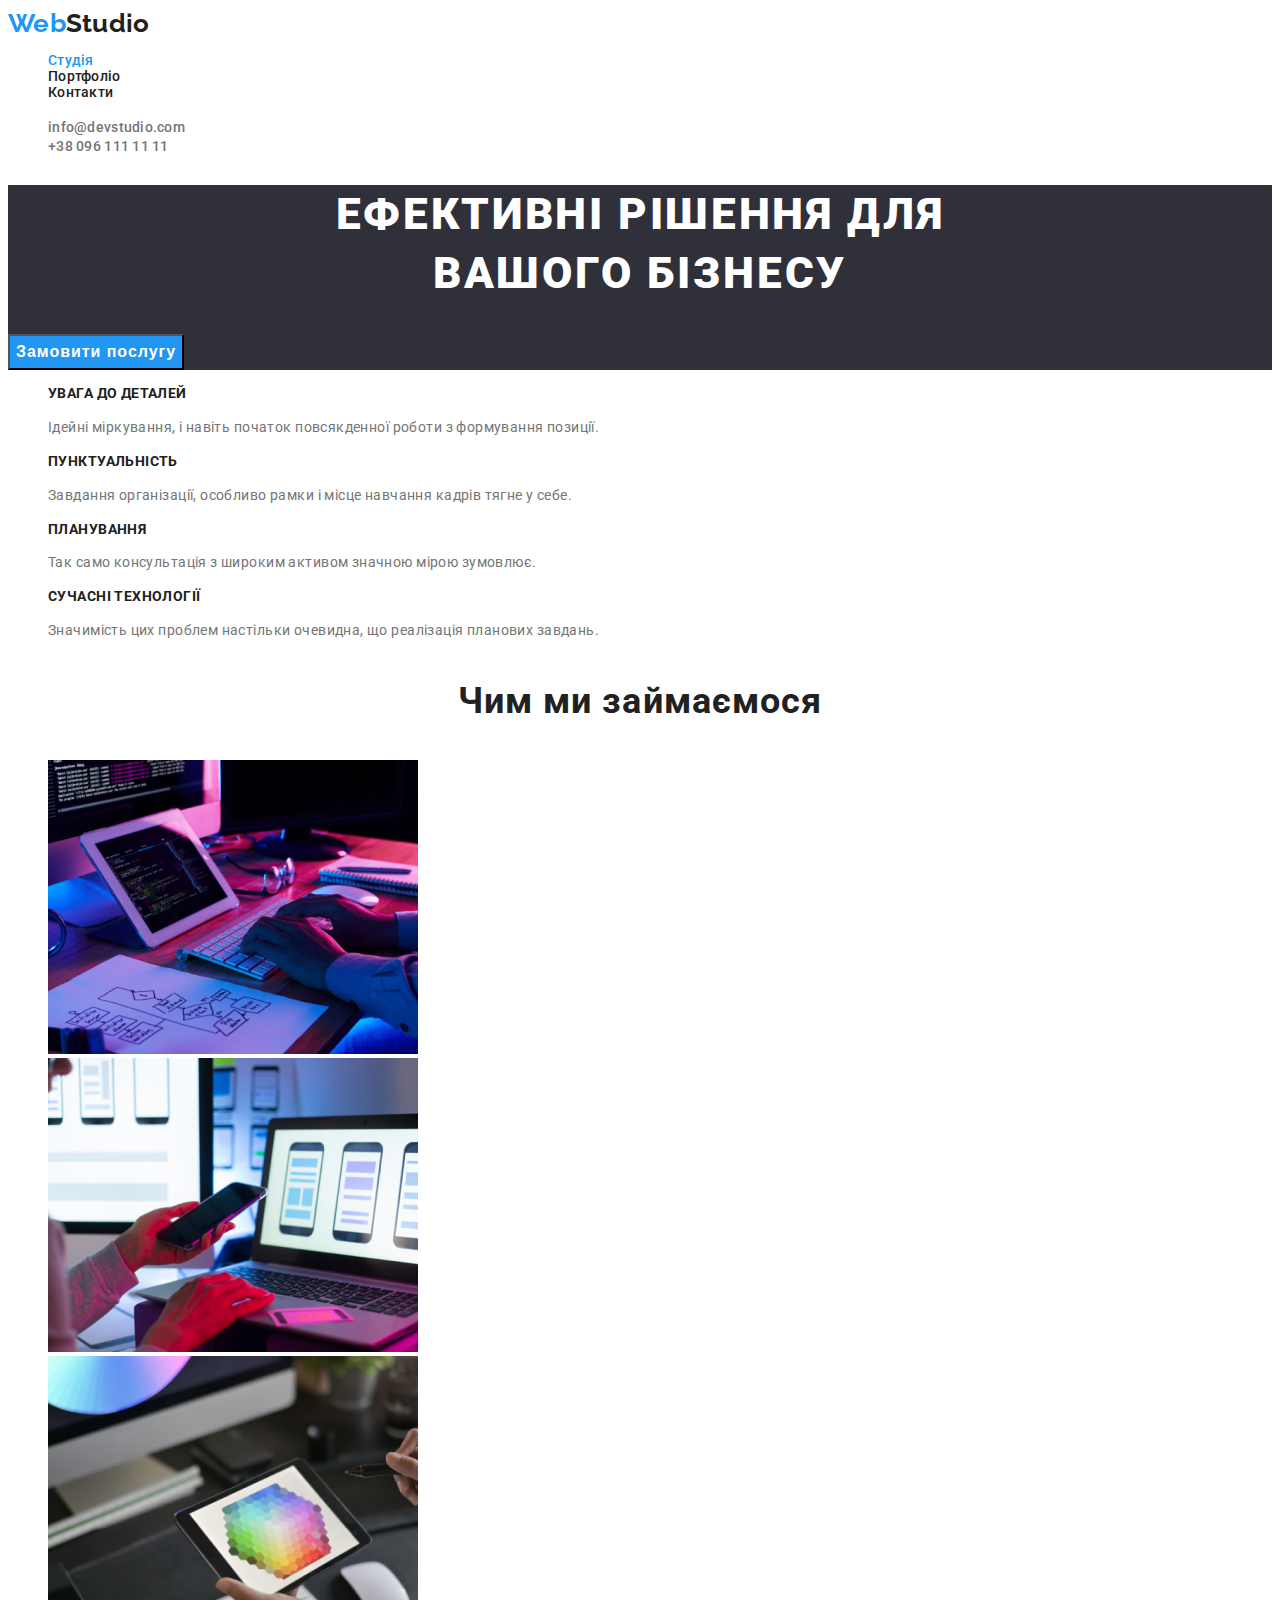
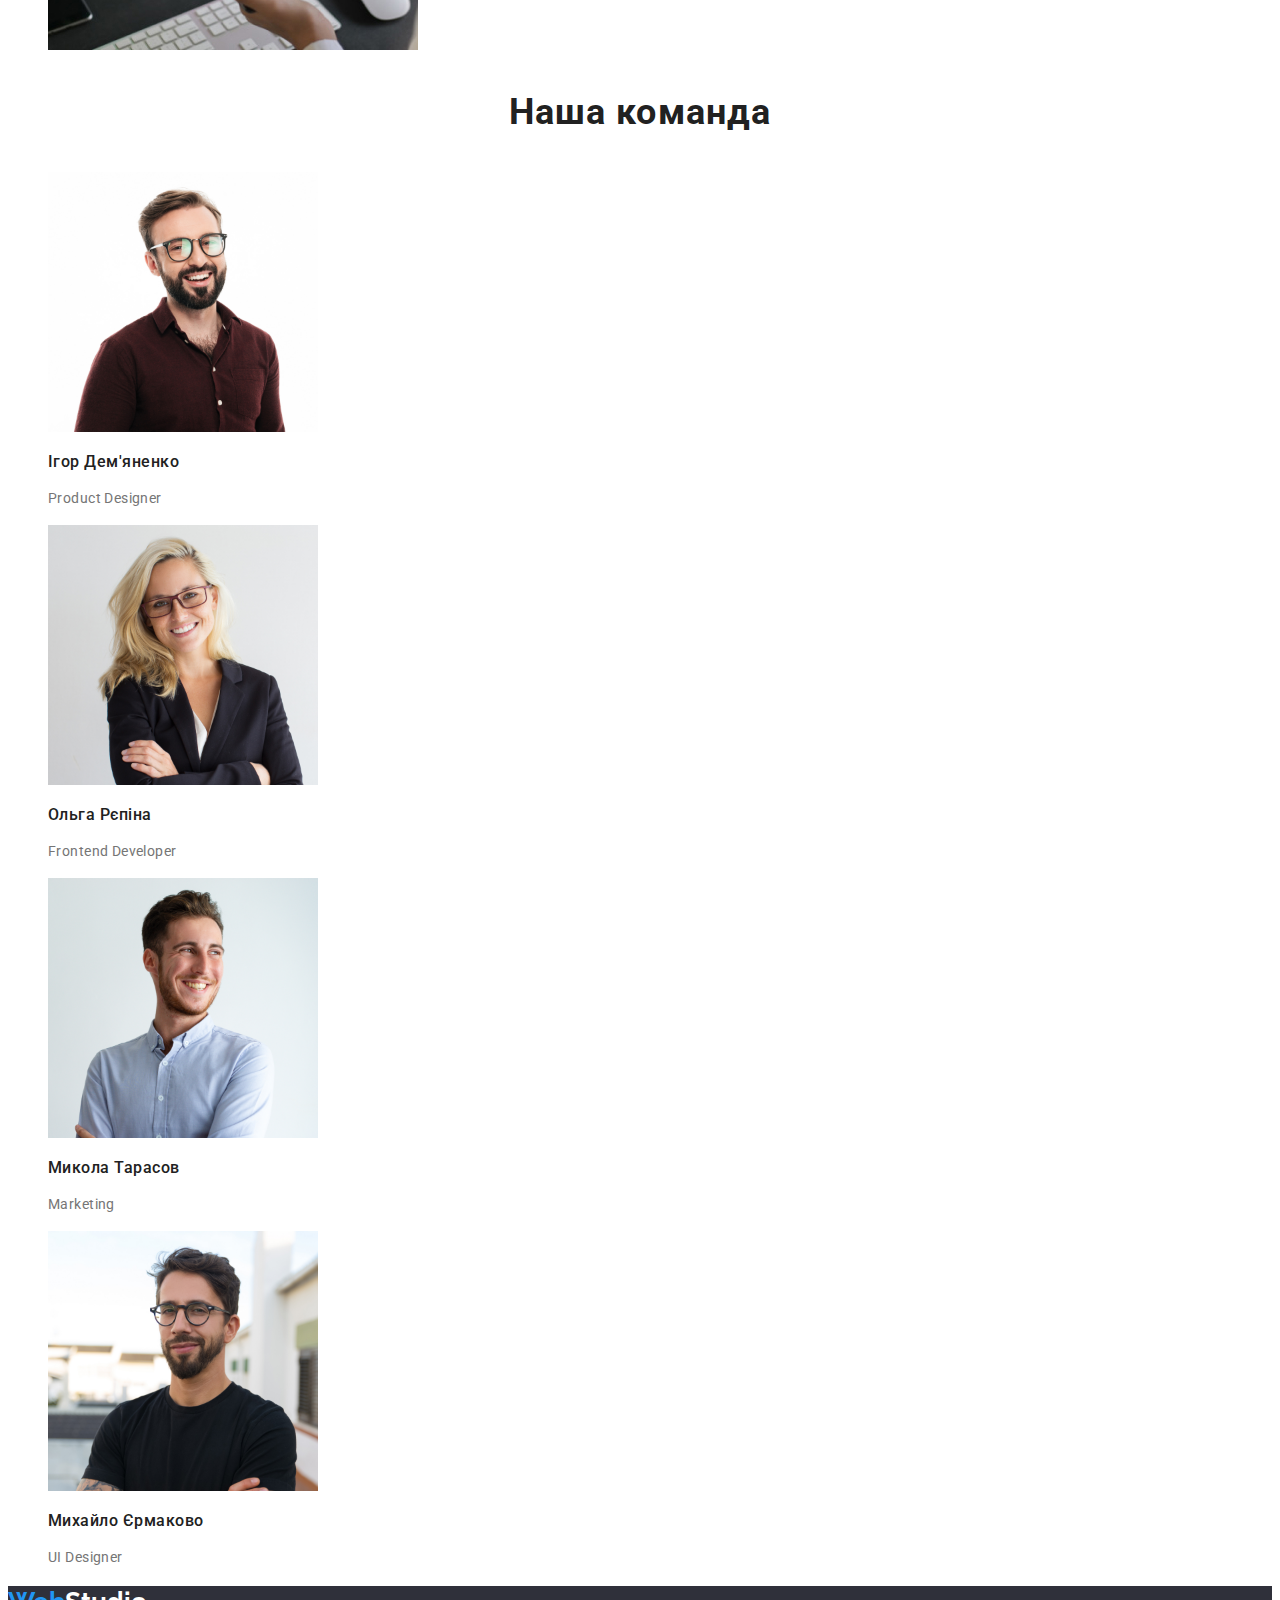
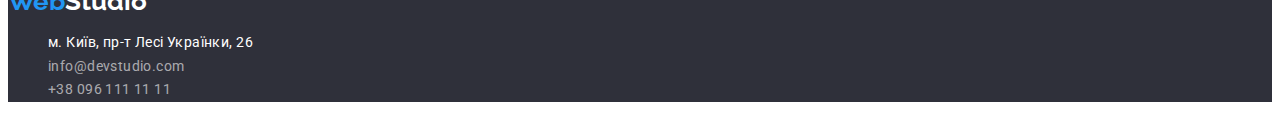
==== index.html @ 240ff27b "Initial commit" ====
<!DOCTYPE html>
<html lang="en">

<head>
    <meta charset="UTF-8">
    <meta http-equiv="X-UA-Compatible" content="IE=edge">
    <meta name="viewport" content="width=device-width, initial-scale=1.0">

    <link rel="preconnect" href="https://fonts.googleapis.com">
    <link rel="preconnect" href="https://fonts.gstatic.com" crossorigin>
    <link
        href="https://fonts.googleapis.com/css2?family=Raleway:wght@700&family=Roboto:wght@400;500;700;900&display=swap"
        rel="stylesheet">

    <link rel="stylesheet" href="./css/styles.css">

    <title>Document</title>
</head>

<body>

    <header class="header">

        <nav class="header__nav">

            <a href="/" class="logo link"><span class="article">Web</span>Studio</a>

            <ul class="menu list">
                <li><a href="#" class="menu__nav menu__active link">Студія</a></li>
                <li><a href="./portfolio.html" class="menu__nav link">Портфоліо</a></li>
                <li><a href="#" class="menu__nav link">Контакти</a></li>
            </ul>

        </nav>

        <ul class="contacts list">
            <li> <a href="mailto:info@devstudio.com" class="contacts__nav link">info@devstudio.com</a> </li>
            <li> <a href="tel:+380961111111" class="contacts__nav link">+38 096 111 11 11</a> </li>
        </ul>

    </header>

    <main>

        <section class="main">
            <h1 class="main__tittle">Ефективні рішення для <br> вашого бізнесу</h1>

            <button type="button" name="Order the service" class="main__button">Замовити послугу</button>
        </section>

        <section class="section">

            <h2 class="section__tittle section__none">Особливості</h2>

            <ul class="features list">
                <li class="features__story">
                    <h3 class="features__tittle">УВАГА ДО ДЕТАЛЕЙ</h3>
                    <p class="text">Ідейні міркування, і навіть початок повсякденної роботи з формування
                        позиції.</p>
                </li>

                <li class="features__story">
                    <h3 class="features__tittle">ПУНКТУАЛЬНІСТЬ</h3>
                    <p class="text">Завдання організації, особливо рамки і місце навчання кадрів тягне у себе.
                    </p>
                </li>

                <li class="features__story">
                    <h3 class="features__tittle">ПЛАНУВАННЯ</h3>
                    <p class="text">Так само консультація з широким активом значною мірою зумовлює.</p>
                </li>

                <li class="features__story">
                    <h3 class="features__tittle">СУЧАСНІ ТЕХНОЛОГІЇ</h3>
                    <p class="text">Значимість цих проблем настільки очевидна, що реалізація планових завдань.
                    </p>
                </li>
            </ul>

        </section>

        <section class="section">

            <h2 class="section__tittle">Чим ми займаємося</h2>

            <ul class="projects list">
                <li class="projects__example"> <img src="./images/occupation1.jpg" width="370" height="294"
                        alt="Людина програмує"> </li>
                <li class="projects__example"> <img src="./images/occupation2.jpg" width="370" height="294"
                        alt="Настроювання процесів"> </li>
                <li class="projects__example"> <img src="./images/occupation3.jpg" width="370" height="294"
                        alt="Графічний дизайн"> </li>
            </ul>
        </section>

        <section class="section">

            <h2 class="section__tittle">Наша команда</h2>

            <ul class="team list">
                <li class="team__person">
                    <img src="./images/worker1.jpg" class="person__img" width="270" alt="Працівник чоловік Ігор">
                    <h3 class="person__name">Ігор Дем'яненко</h3>
                    <p class="text">Product Designer</p>
                </li>

                <li class="team__person">
                    <img src="./images/worker2.jpg" class="person__img" width="270" alt="Працівник жінка Ольга">
                    <h3 class="person__name">Ольга Рєпіна</h3>
                    <p class="text">Frontend Developer</p>
                </li>

                <li class="team__person">
                    <img src="./images/worker3.jpg" class="person__img" width="270" alt="Працівник чоловік Микола">
                    <h3 class="person__name"> Микола Тарасов </h3>
                    <p class="text">Marketing</p>
                </li>

                <li class="team__person">
                    <img src="./images/worker4.jpg" class="person__img" width="270" alt="Працівник чоловік Михайло">
                    <h3 class="person__name">Михайло Єрмаково</h3>
                    <p class="text">UI Designer</p>
                </li>
            </ul>
        </section>

    </main>

    <footer class="footer">

        <a href="/" class="logo link"><span class="footer__art">Web</span><span class="footer__secart">Studio</span></a>

        <address class="address">
            <ul class="address__book list">
                <li> <a href="" class="address__nav link"> м. Київ, пр-т Лесі Українки, 26 </a> </li>

                <li> <a href="mailto:info@devstudio.com" class="address__link link">info@devstudio.com</a> </li>

                <li> <a href="tel:+380961111111" class="address__tel link">+38 096 111 11 11</a> </li>
            </ul>
        </address>

    </footer>

</body>

</html>
---- css/styles.css ----
:root {
    --main-color: #212121;
    --main-text-color: #757575;
    --second-color: #2196F3;
    --white-text-color: #FFFFFF;
    --background-color: #2F303A;
    --background-team: #F5F4FA;
    --footer-text-color: rgba(255, 255, 255, 0.6);
    --background-button: #F5F4FA;
}

body {
    font-family: 'Roboto', sans-serif;
    color: var(--main-text-color);
}

.link {
    text-decoration: none;
}

.list {
    list-style-type: none;
}

/* Logo */

.logo {
    font-family: 'Raleway', sans-serif;
    font-weight: 700;
    font-size: 26px;
    line-height: 1.2;

    color: var(--main-color);
}

.article,
.footer__art {
    color: var(--second-color);
}

/* Text */

.text {
    font-size: 14px;
    line-height: 1.7;
    letter-spacing: 0.03em;

    color: var(--main-text-color);
}

/* Buttons */

.main__button {
    font-weight: 700;
    font-size: 16px;
    line-height: 1.9;
    letter-spacing: 0.06em;

    background-color: var(--second-color);
    color: var(--white-text-color);

    text-align: center;
    cursor: pointer;

}

.buttons {}

.button {
    font-weight: 500;
    font-size: 16px;
    line-height: 1.6;
    letter-spacing: 0.03em;
    background-color: var(--background-button);

    text-align: center;
    cursor: pointer;
}

.button:hover,
.button:focus {
    background-color: var(--second-color);
    color: var(--white-text-color);
}

/* Header */

.header {}

.header__nav {
    font-weight: 500;
    font-size: 14px;
    line-height: 1.14;
    letter-spacing: 0.02em;

    color: var(--main-color);
}

/* Menu */

.menu {
    cursor: pointer;
}

.menu__nav {
    color: var(--main-color);
}

.menu__nav:hover,
.menu__nav:focus {
    color: var(--second-color);
}

.menu__active {
    color: var(--second-color);
}

/* Contacts */

.contacts {
    cursor: pointer;
}

.contacts__nav {
    font-weight: 500;
    font-size: 14px;
    line-height: 1.14;
    letter-spacing: 0.02em;
    color: var(--main-text-color);
}

.contacts__nav:hover,
.contacts__nav:focus {
    color: var(--second-color);
}

/* Main */

.main {
    background-color: var(--background-color);
}

.main__tittle {
    font-weight: 900;
    font-size: 44px;
    line-height: 1.36;
    letter-spacing: 0.06em;

    color: var(--white-text-color);

    text-align: center;
    text-transform: uppercase;
}

/* Section */

.section {}

.section__tittle {
    font-weight: 700;
    font-size: 36px;
    line-height: 1.6;
    letter-spacing: 0.03em;
    color: var(--main-color);

    text-align: center;
}

.section__none {
    display: none;
}

/* Features */

.features {}

.features__story {}

.features__tittle {
    font-weight: 700;
    font-size: 14px;
    line-height: 1.14;
    letter-spacing: 0.03em;
    color: var(--main-color);

    text-transform: uppercase;
}

/* Projects */

.projects {}

.projects__example {}

/* Team */

.team {}

.team__person {}

.person__img {}

.person__name {
    font-weight: 500;
    font-size: 16px;
    line-height: 1.2;
    letter-spacing: 0.03em;

    color: var(--main-color);
}

/* Portfolio */

.portfolio {}

.portfolio__example {}

.portfolio__tittle {
    font-weight: 700;
    font-size: 18px;
    line-height: 2;
    letter-spacing: 0.06em;

    color: var(--main-color);
}

/* Footer */

.footer {
    background-color: var(--background-color);
}

.footer__secart {
    color: var(--white-text-color);
}

/* Address */

.address {
    font-style: normal;
}

.address__book {
    font-size: 14px;
    line-height: 1.7;
    letter-spacing: 0.03em;
}

.address__nav {
    color: var(--white-text-color);
}

.address__link,
.address__tel {
    color: var(--footer-text-color);
}

.address__link:
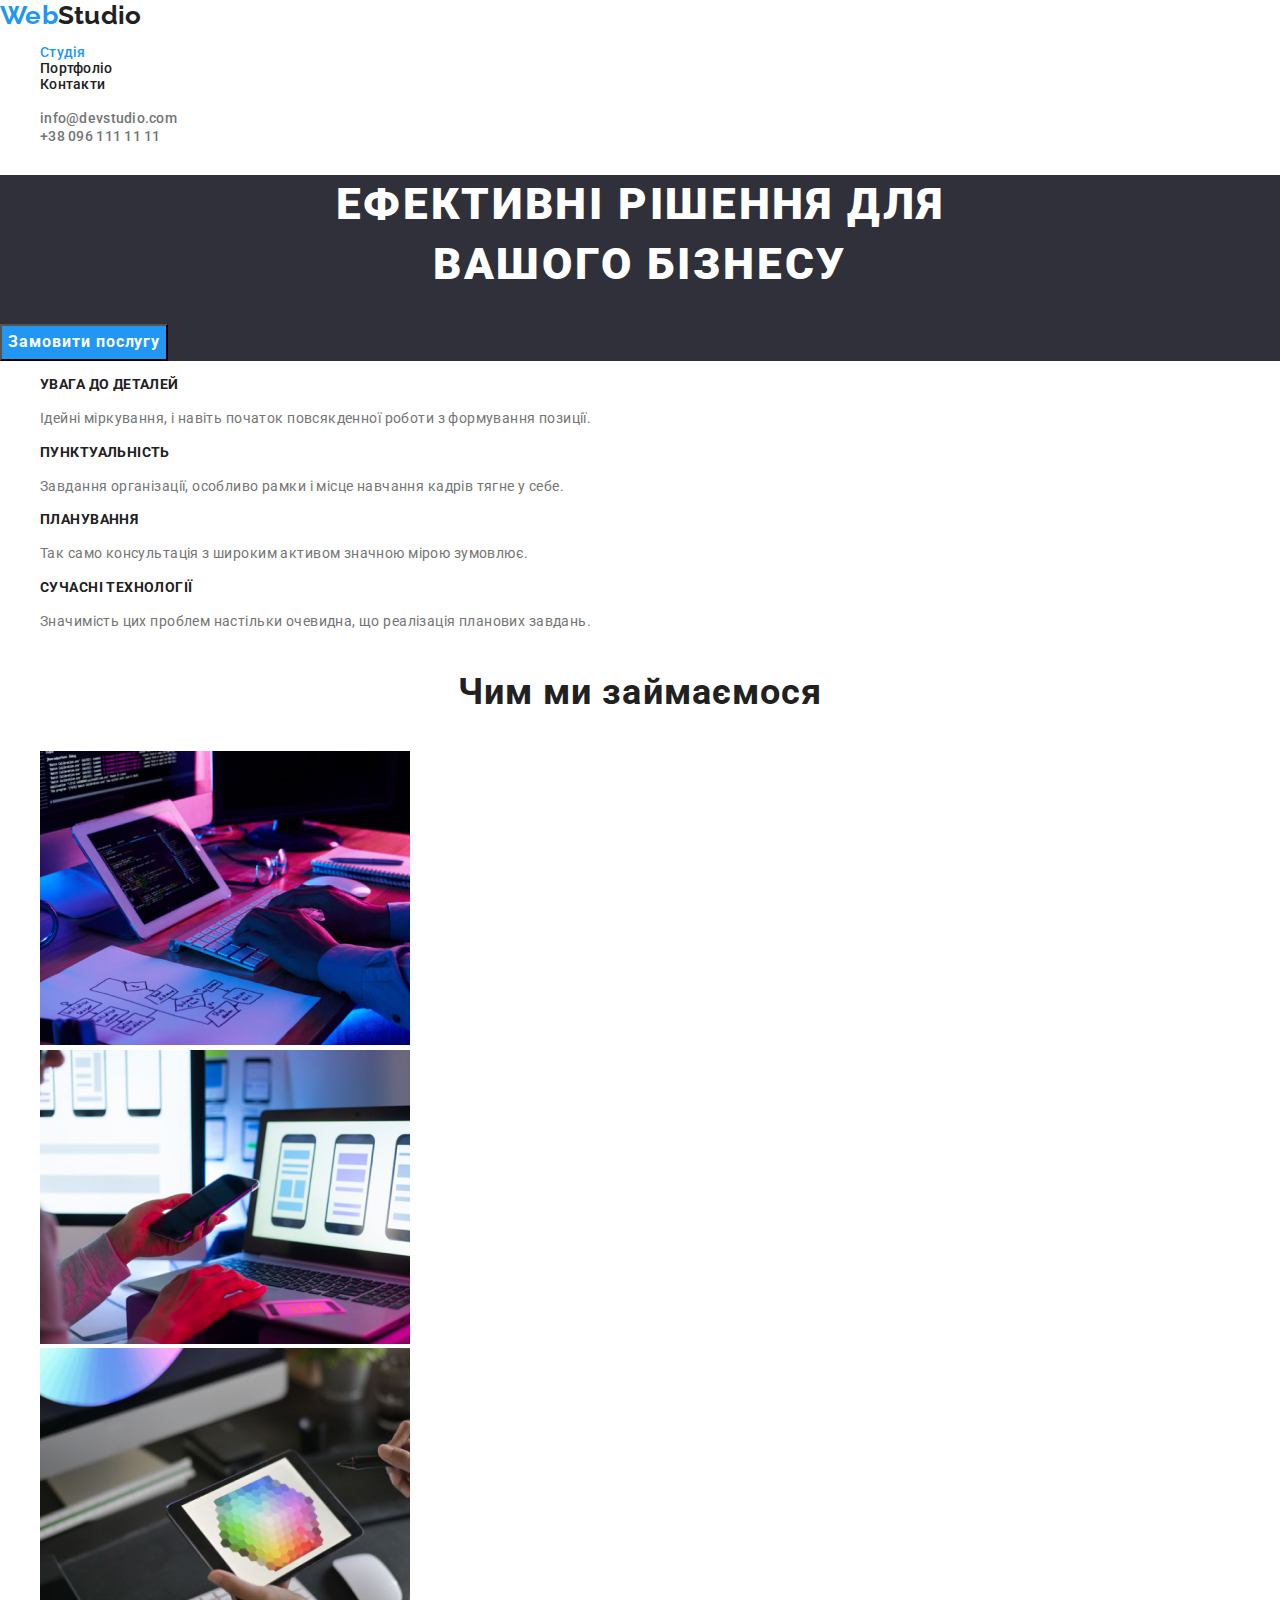
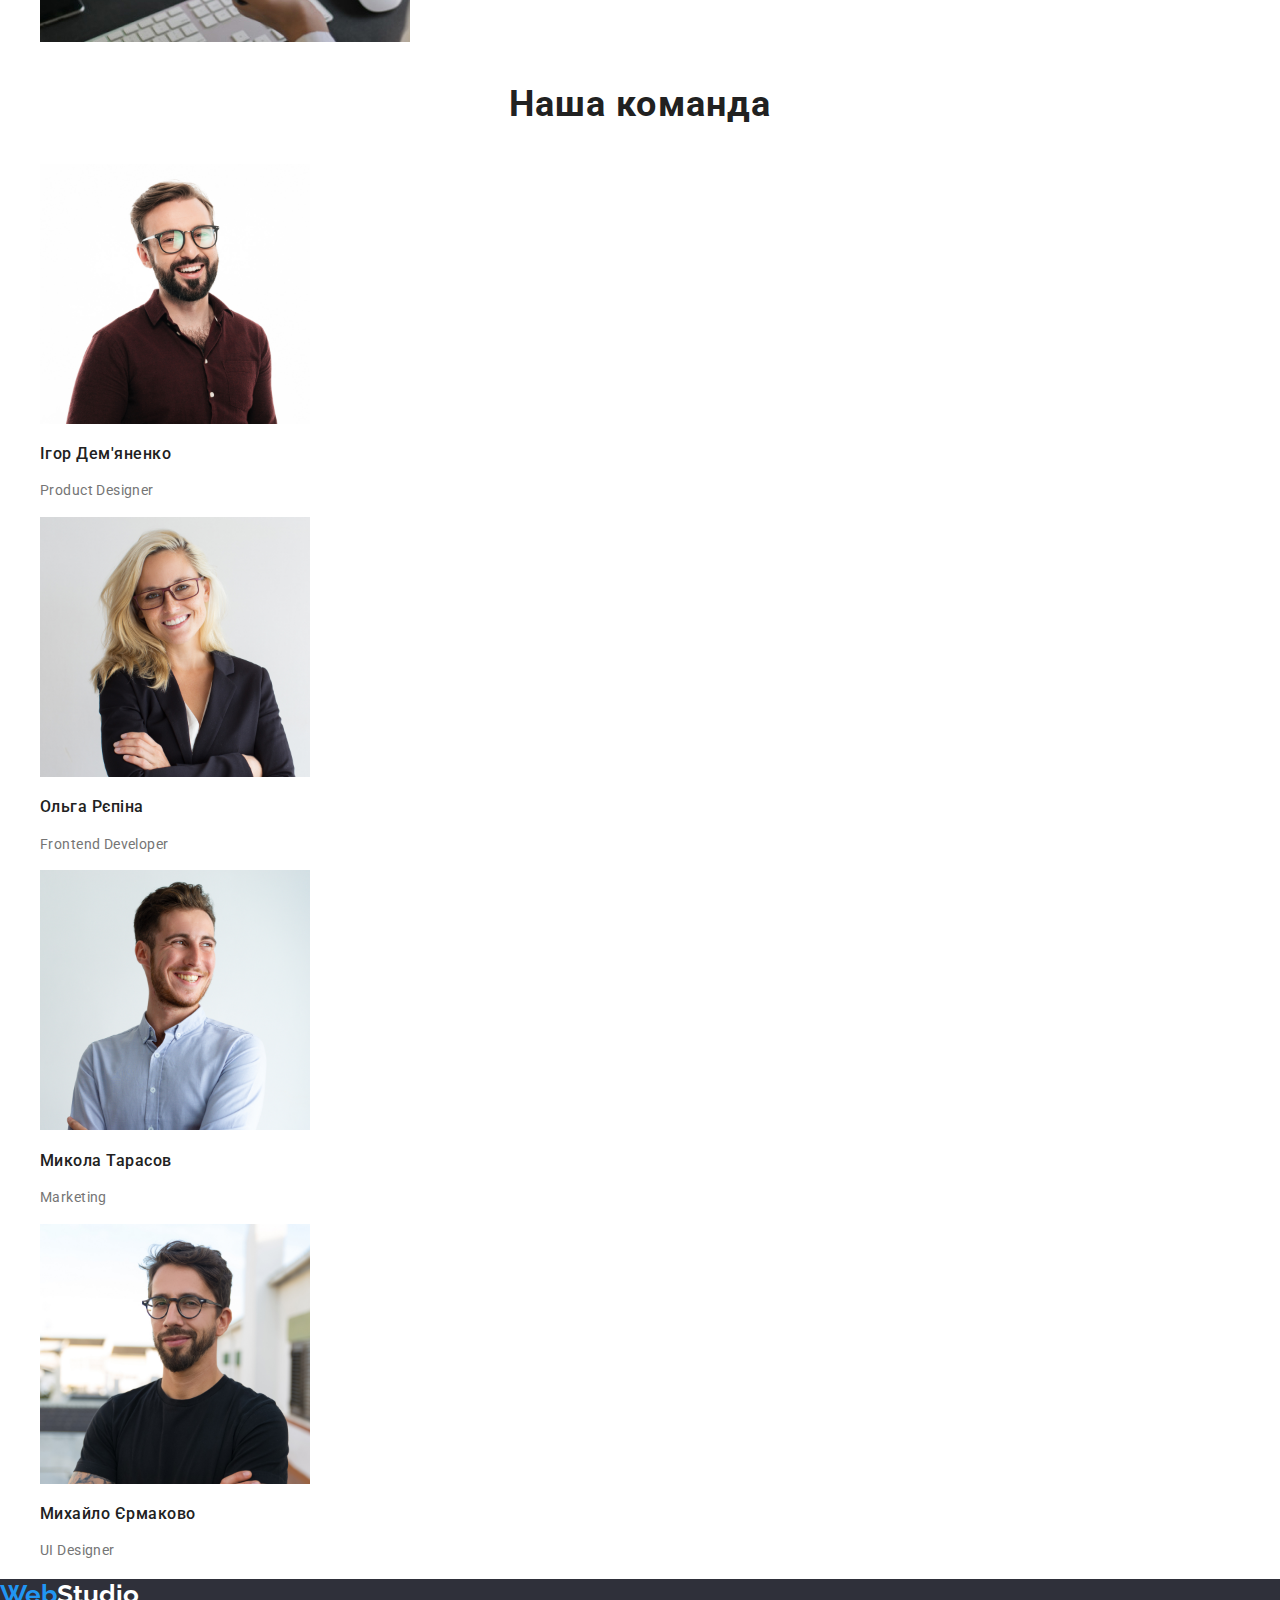
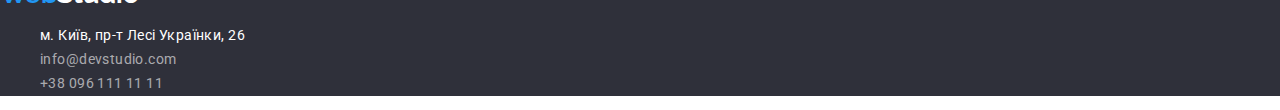
==== commit fc0e8770: "#1" ====
--- a/index.html
+++ b/index.html
@@ -11,6 +11,9 @@
     <link
         href="https://fonts.googleapis.com/css2?family=Raleway:wght@700&family=Roboto:wght@400;500;700;900&display=swap"
         rel="stylesheet">
+
+    <link rel="stylesheet"
+        href="https://cdnjs.cloudflare.com/ajax/libs/modern-normalize/1.1.0/modern-normalize.min.css">
 
     <link rel="stylesheet" href="./css/styles.css">
 
--- a/css/styles.css
+++ b/css/styles.css
@@ -9,6 +9,12 @@
     --background-button: #F5F4FA;
 }
 
+*,
+*::before,
+*::after {
+    box-sizing: inherit;
+}
+
 body {
     font-family: 'Roboto', sans-serif;
     color: var(--main-text-color);
@@ -20,6 +26,14 @@
 
 .list {
     list-style-type: none;
+}
+
+/* Container */
+
+.container {
+    width: 1170px;
+    margin-left: 15px;
+    margin-right: 15px;
 }
 
 /* Logo */
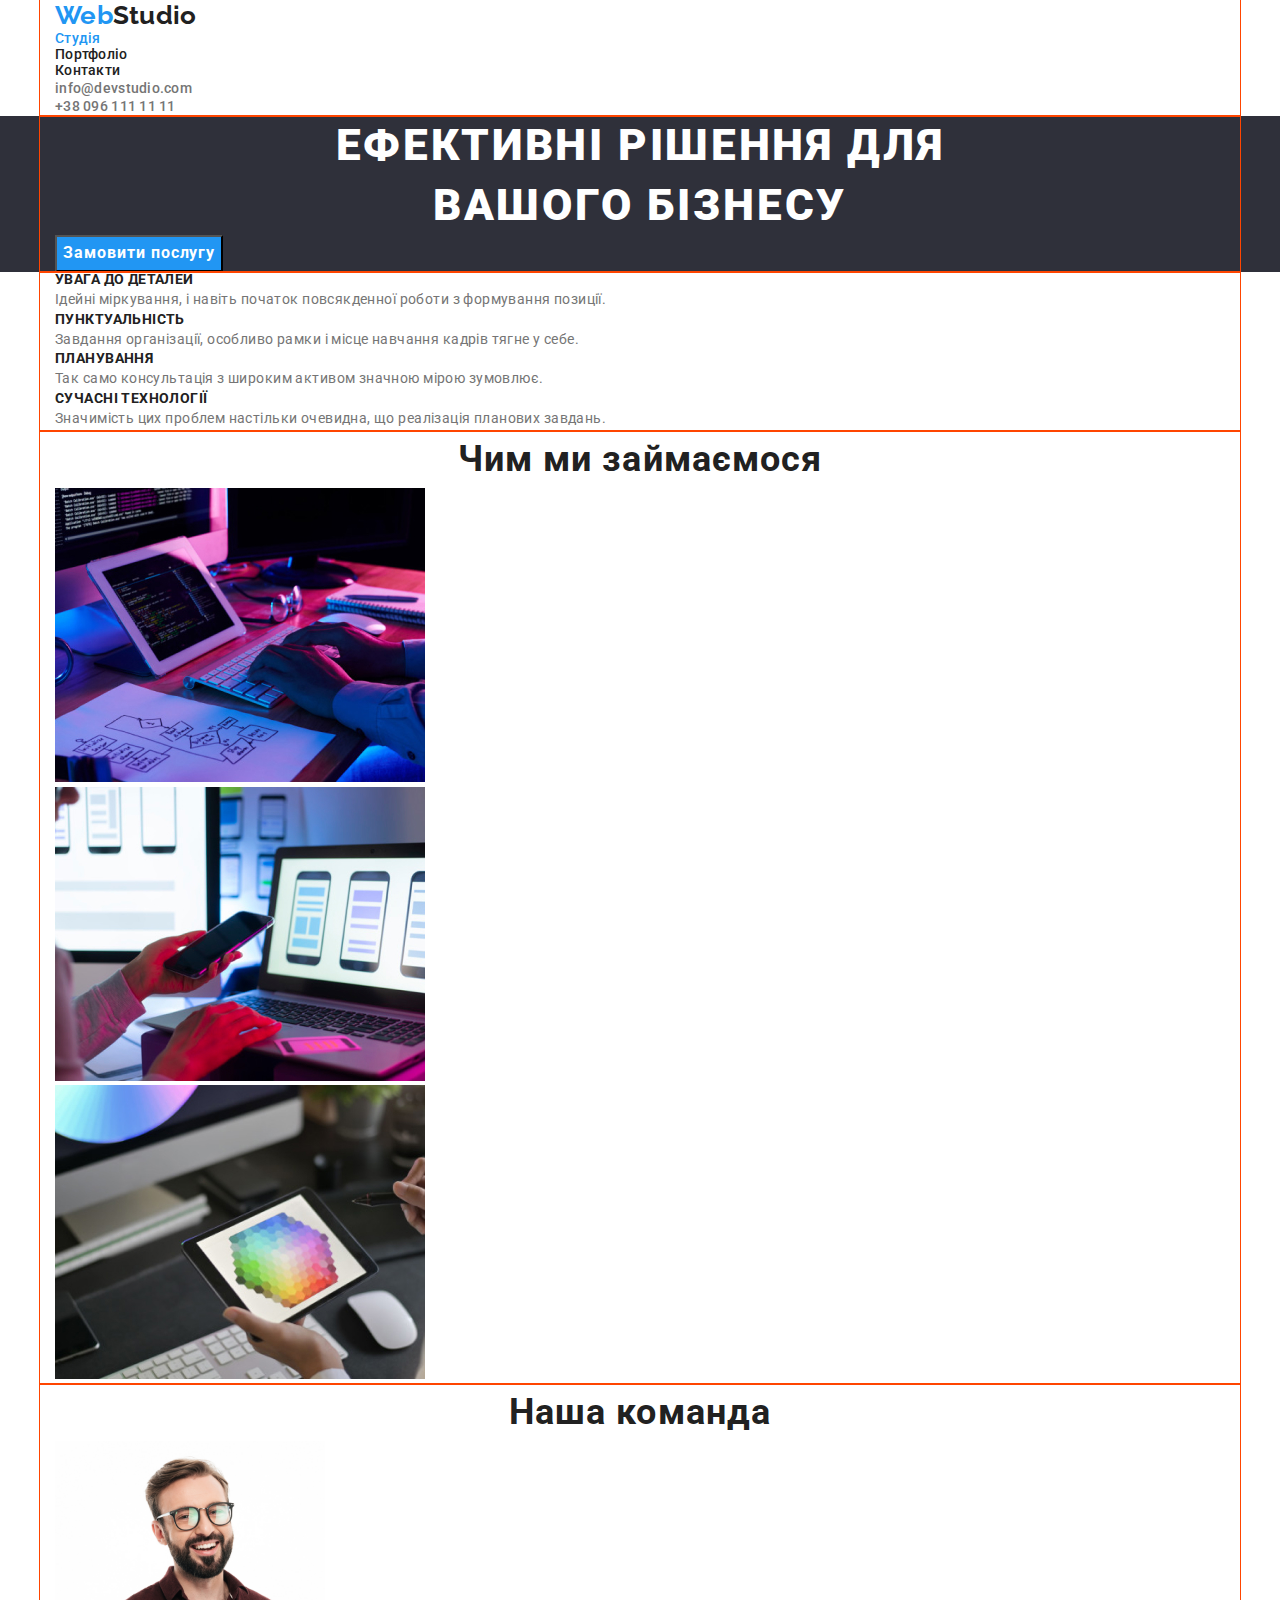
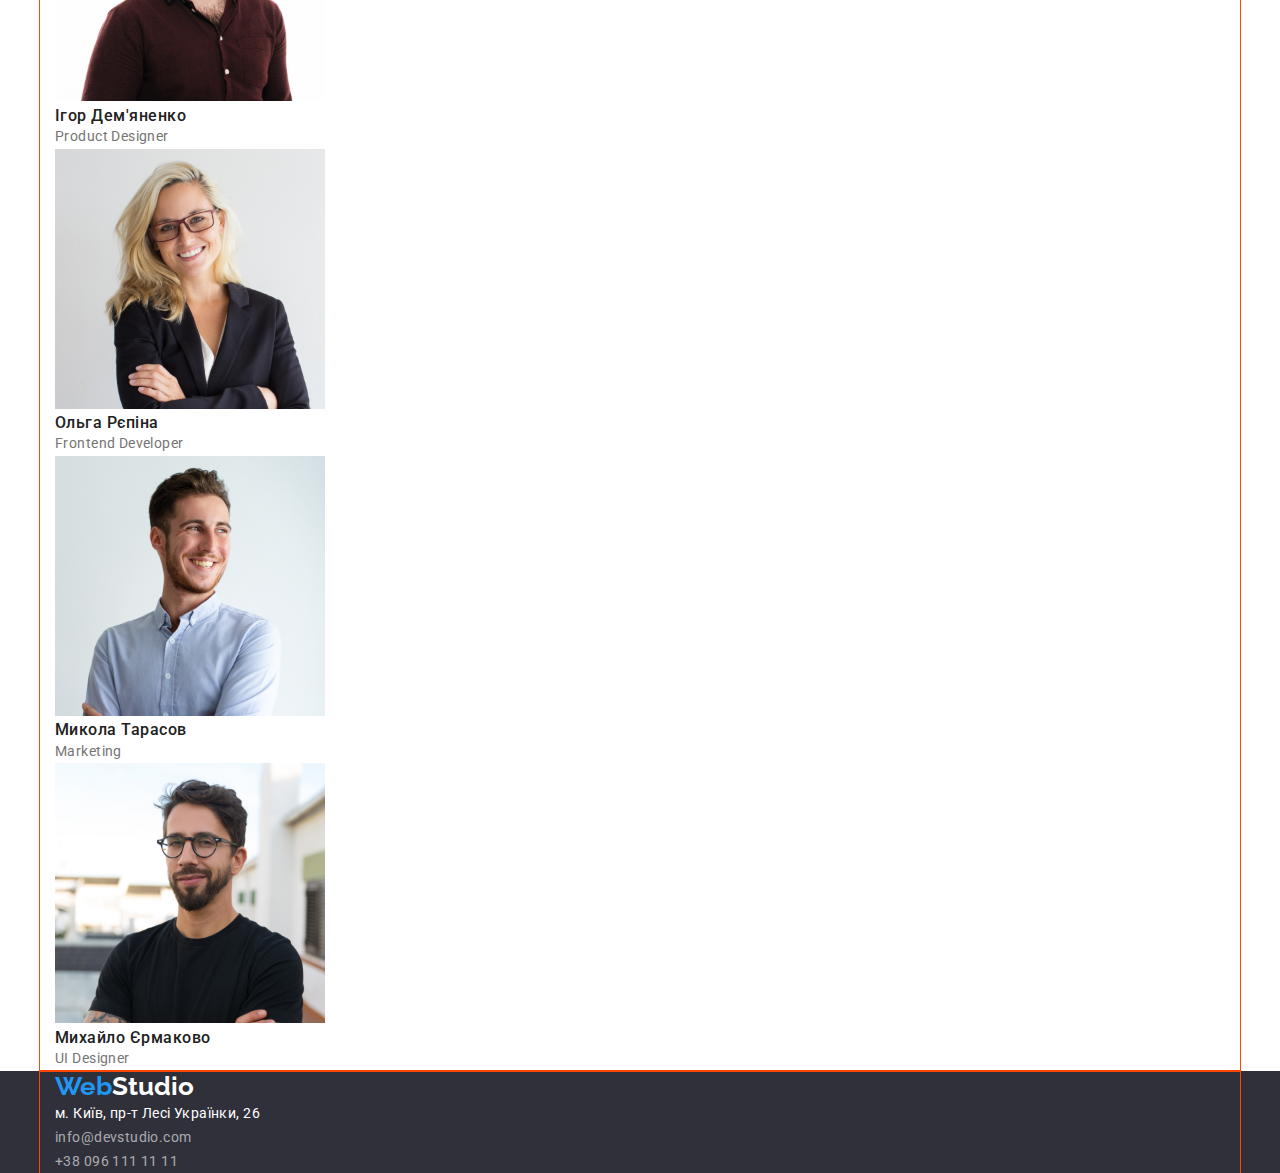
==== commit 8b6ed0d7: "#2" ====
--- a/index.html
+++ b/index.html
@@ -24,124 +24,141 @@
 
     <header class="header">
 
-        <nav class="header__nav">
+        <div class="container">
+            <nav class="header__nav">
 
-            <a href="/" class="logo link"><span class="article">Web</span>Studio</a>
+                <a href="/" class="logo link"><span class="article">Web</span>Studio</a>
 
-            <ul class="menu list">
-                <li><a href="#" class="menu__nav menu__active link">Студія</a></li>
-                <li><a href="./portfolio.html" class="menu__nav link">Портфоліо</a></li>
-                <li><a href="#" class="menu__nav link">Контакти</a></li>
+                <ul class="menu list">
+                    <li><a href="#" class="menu__nav menu__active link">Студія</a></li>
+                    <li><a href="./portfolio.html" class="menu__nav link">Портфоліо</a></li>
+                    <li><a href="#" class="menu__nav link">Контакти</a></li>
+                </ul>
+
+            </nav>
+
+            <ul class="contacts list">
+                <li> <a href="mailto:info@devstudio.com" class="contacts__nav link">info@devstudio.com</a> </li>
+                <li> <a href="tel:+380961111111" class="contacts__nav link">+38 096 111 11 11</a> </li>
             </ul>
-
-        </nav>
-
-        <ul class="contacts list">
-            <li> <a href="mailto:info@devstudio.com" class="contacts__nav link">info@devstudio.com</a> </li>
-            <li> <a href="tel:+380961111111" class="contacts__nav link">+38 096 111 11 11</a> </li>
-        </ul>
+        </div>
 
     </header>
 
     <main>
 
         <section class="main">
-            <h1 class="main__tittle">Ефективні рішення для <br> вашого бізнесу</h1>
+            <div class="container">
+                <h1 class="main__tittle">Ефективні рішення для <br> вашого бізнесу</h1>
 
-            <button type="button" name="Order the service" class="main__button">Замовити послугу</button>
+                <button type="button" name="Order the service" class="main__button">Замовити послугу</button>
+            </div>
         </section>
 
         <section class="section">
 
-            <h2 class="section__tittle section__none">Особливості</h2>
+            <div class="container">
+                <h2 class="section__tittle section__none">Особливості</h2>
 
-            <ul class="features list">
-                <li class="features__story">
-                    <h3 class="features__tittle">УВАГА ДО ДЕТАЛЕЙ</h3>
-                    <p class="text">Ідейні міркування, і навіть початок повсякденної роботи з формування
-                        позиції.</p>
-                </li>
+                <ul class="features list">
+                    <li class="features__story">
+                        <h3 class="features__tittle">УВАГА ДО ДЕТАЛЕЙ</h3>
+                        <p class="text">Ідейні міркування, і навіть початок повсякденної роботи з формування
+                            позиції.</p>
+                    </li>
 
-                <li class="features__story">
-                    <h3 class="features__tittle">ПУНКТУАЛЬНІСТЬ</h3>
-                    <p class="text">Завдання організації, особливо рамки і місце навчання кадрів тягне у себе.
-                    </p>
-                </li>
+                    <li class="features__story">
+                        <h3 class="features__tittle">ПУНКТУАЛЬНІСТЬ</h3>
+                        <p class="text">Завдання організації, особливо рамки і місце навчання кадрів тягне у
+                            себе.
+                        </p>
+                    </li>
 
-                <li class="features__story">
-                    <h3 class="features__tittle">ПЛАНУВАННЯ</h3>
-                    <p class="text">Так само консультація з широким активом значною мірою зумовлює.</p>
-                </li>
+                    <li class="features__story">
+                        <h3 class="features__tittle">ПЛАНУВАННЯ</h3>
+                        <p class="text">Так само консультація з широким активом значною мірою зумовлює.</p>
+                    </li>
 
-                <li class="features__story">
-                    <h3 class="features__tittle">СУЧАСНІ ТЕХНОЛОГІЇ</h3>
-                    <p class="text">Значимість цих проблем настільки очевидна, що реалізація планових завдань.
-                    </p>
-                </li>
-            </ul>
+                    <li class="features__story">
+                        <h3 class="features__tittle">СУЧАСНІ ТЕХНОЛОГІЇ</h3>
+                        <p class="text">Значимість цих проблем настільки очевидна, що реалізація планових
+                            завдань.
+                        </p>
+                    </li>
+                </ul>
+            </div>
 
         </section>
 
         <section class="section">
 
-            <h2 class="section__tittle">Чим ми займаємося</h2>
+            <div class="container">
+                <h2 class="section__tittle">Чим ми займаємося</h2>
 
-            <ul class="projects list">
-                <li class="projects__example"> <img src="./images/occupation1.jpg" width="370" height="294"
-                        alt="Людина програмує"> </li>
-                <li class="projects__example"> <img src="./images/occupation2.jpg" width="370" height="294"
-                        alt="Настроювання процесів"> </li>
-                <li class="projects__example"> <img src="./images/occupation3.jpg" width="370" height="294"
-                        alt="Графічний дизайн"> </li>
-            </ul>
+                <ul class="projects list">
+                    <li class="projects__example"> <img src="./images/occupation1.jpg" width="370" height="294"
+                            alt="Людина програмує"> </li>
+                    <li class="projects__example"> <img src="./images/occupation2.jpg" width="370" height="294"
+                            alt="Настроювання процесів"> </li>
+                    <li class="projects__example"> <img src="./images/occupation3.jpg" width="370" height="294"
+                            alt="Графічний дизайн"> </li>
+                </ul>
+            </div>
+
         </section>
 
         <section class="section">
 
-            <h2 class="section__tittle">Наша команда</h2>
+            <div class="container">
+                <h2 class="section__tittle">Наша команда</h2>
 
-            <ul class="team list">
-                <li class="team__person">
-                    <img src="./images/worker1.jpg" class="person__img" width="270" alt="Працівник чоловік Ігор">
-                    <h3 class="person__name">Ігор Дем'яненко</h3>
-                    <p class="text">Product Designer</p>
-                </li>
+                <ul class="team list">
+                    <li class="team__person">
+                        <img src="./images/worker1.jpg" class="person__img" width="270" alt="Працівник чоловік Ігор">
+                        <h3 class="person__name">Ігор Дем'яненко</h3>
+                        <p class="text">Product Designer</p>
+                    </li>
 
-                <li class="team__person">
-                    <img src="./images/worker2.jpg" class="person__img" width="270" alt="Працівник жінка Ольга">
-                    <h3 class="person__name">Ольга Рєпіна</h3>
-                    <p class="text">Frontend Developer</p>
-                </li>
+                    <li class="team__person">
+                        <img src="./images/worker2.jpg" class="person__img" width="270" alt="Працівник жінка Ольга">
+                        <h3 class="person__name">Ольга Рєпіна</h3>
+                        <p class="text">Frontend Developer</p>
+                    </li>
 
-                <li class="team__person">
-                    <img src="./images/worker3.jpg" class="person__img" width="270" alt="Працівник чоловік Микола">
-                    <h3 class="person__name"> Микола Тарасов </h3>
-                    <p class="text">Marketing</p>
-                </li>
+                    <li class="team__person">
+                        <img src="./images/worker3.jpg" class="person__img" width="270" alt="Працівник чоловік Микола">
+                        <h3 class="person__name"> Микола Тарасов </h3>
+                        <p class="text">Marketing</p>
+                    </li>
 
-                <li class="team__person">
-                    <img src="./images/worker4.jpg" class="person__img" width="270" alt="Працівник чоловік Михайло">
-                    <h3 class="person__name">Михайло Єрмаково</h3>
-                    <p class="text">UI Designer</p>
-                </li>
-            </ul>
+                    <li class="team__person">
+                        <img src="./images/worker4.jpg" class="person__img" width="270" alt="Працівник чоловік Михайло">
+                        <h3 class="person__name">Михайло Єрмаково</h3>
+                        <p class="text">UI Designer</p>
+                    </li>
+                </ul>
+            </div>
+
         </section>
 
     </main>
 
     <footer class="footer">
 
-        <a href="/" class="logo link"><span class="footer__art">Web</span><span class="footer__secart">Studio</span></a>
+        <div class="container">
+            <a href="/" class="logo link"><span class="footer__art">Web</span><span
+                    class="footer__secart">Studio</span></a>
 
-        <address class="address">
-            <ul class="address__book list">
-                <li> <a href="" class="address__nav link"> м. Київ, пр-т Лесі Українки, 26 </a> </li>
+            <address class="address">
+                <ul class="address__book list">
+                    <li> <a href="" class="address__nav link"> м. Київ, пр-т Лесі Українки, 26 </a> </li>
 
-                <li> <a href="mailto:info@devstudio.com" class="address__link link">info@devstudio.com</a> </li>
+                    <li> <a href="mailto:info@devstudio.com" class="address__link link">info@devstudio.com</a> </li>
 
-                <li> <a href="tel:+380961111111" class="address__tel link">+38 096 111 11 11</a> </li>
-            </ul>
-        </address>
+                    <li> <a href="tel:+380961111111" class="address__tel link">+38 096 111 11 11</a> </li>
+                </ul>
+            </address>
+        </div>
 
     </footer>
 
--- a/css/styles.css
+++ b/css/styles.css
@@ -32,8 +32,11 @@
 
 .container {
     width: 1170px;
-    margin-left: 15px;
-    margin-right: 15px;
+    padding-left: 15px;
+    padding-right: 15px;
+    margin: 0 auto;
+
+    outline: 1px solid orangered;
 }
 
 /* Logo */
@@ -55,6 +58,8 @@
 /* Text */
 
 .text {
+    margin: 0;
+
     font-size: 14px;
     line-height: 1.7;
     letter-spacing: 0.03em;
@@ -102,6 +107,7 @@
 .header {}
 
 .header__nav {
+
     font-weight: 500;
     font-size: 14px;
     line-height: 1.14;
@@ -114,6 +120,8 @@
 
 .menu {
     cursor: pointer;
+    margin: 0;
+    padding: 0;
 }
 
 .menu__nav {
@@ -133,6 +141,8 @@
 
 .contacts {
     cursor: pointer;
+    margin: 0;
+    padding: 0;
 }
 
 .contacts__nav {
@@ -155,6 +165,8 @@
 }
 
 .main__tittle {
+    margin: 0;
+
     font-weight: 900;
     font-size: 44px;
     line-height: 1.36;
@@ -171,6 +183,8 @@
 .section {}
 
 .section__tittle {
+    margin: 0;
+
     font-weight: 700;
     font-size: 36px;
     line-height: 1.6;
@@ -186,11 +200,16 @@
 
 /* Features */
 
-.features {}
+.features {
+    margin: 0;
+    padding-left: 0;
+}
 
 .features__story {}
 
 .features__tittle {
+    margin: 0;
+
     font-weight: 700;
     font-size: 14px;
     line-height: 1.14;
@@ -202,19 +221,27 @@
 
 /* Projects */
 
-.projects {}
+.projects {
+    margin: 0;
+    padding-left: 0;
+}
 
 .projects__example {}
 
 /* Team */
 
-.team {}
+.team {
+    margin: 0;
+    padding-left: 0;
+}
 
 .team__person {}
 
 .person__img {}
 
 .person__name {
+    margin: 0;
+
     font-weight: 500;
     font-size: 16px;
     line-height: 1.2;
@@ -255,6 +282,9 @@
 }
 
 .address__book {
+    margin: 0;
+    padding-left: 0;
+
     font-size: 14px;
     line-height: 1.7;
     letter-spacing: 0.03em;
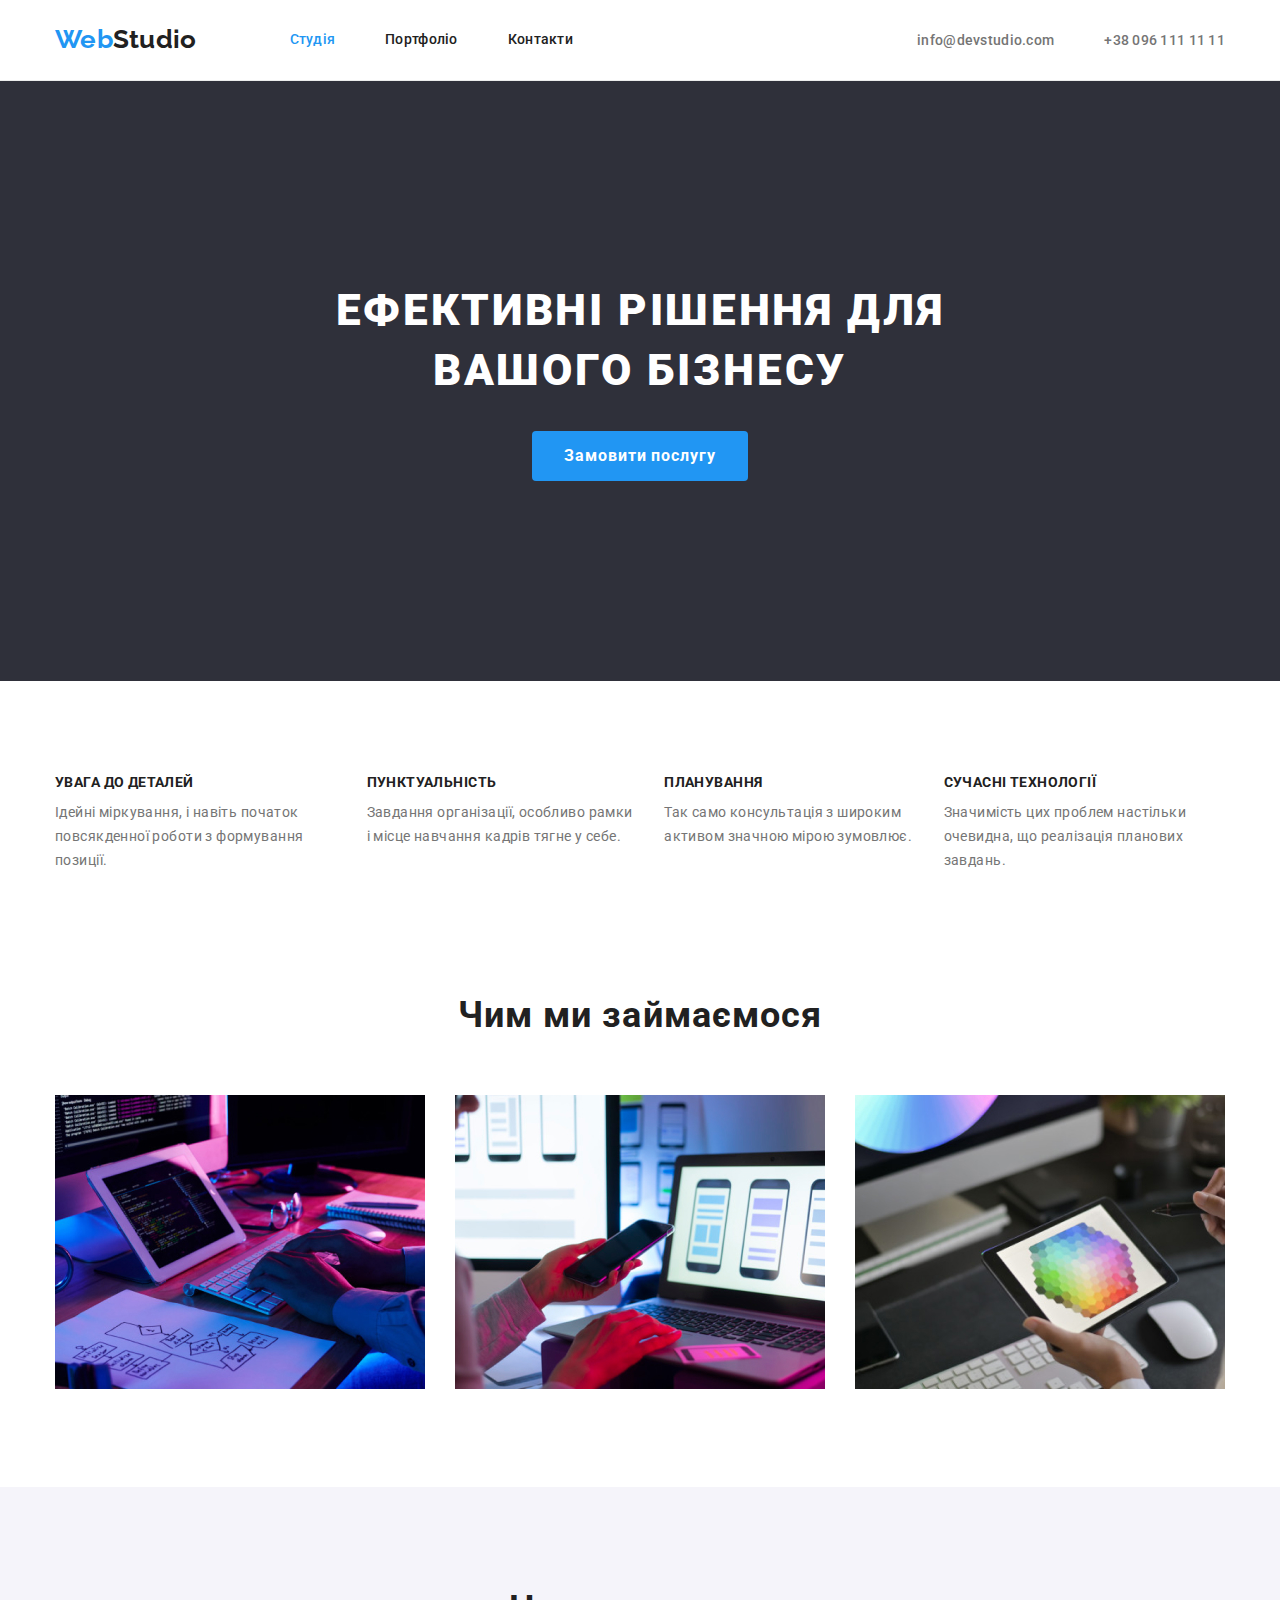
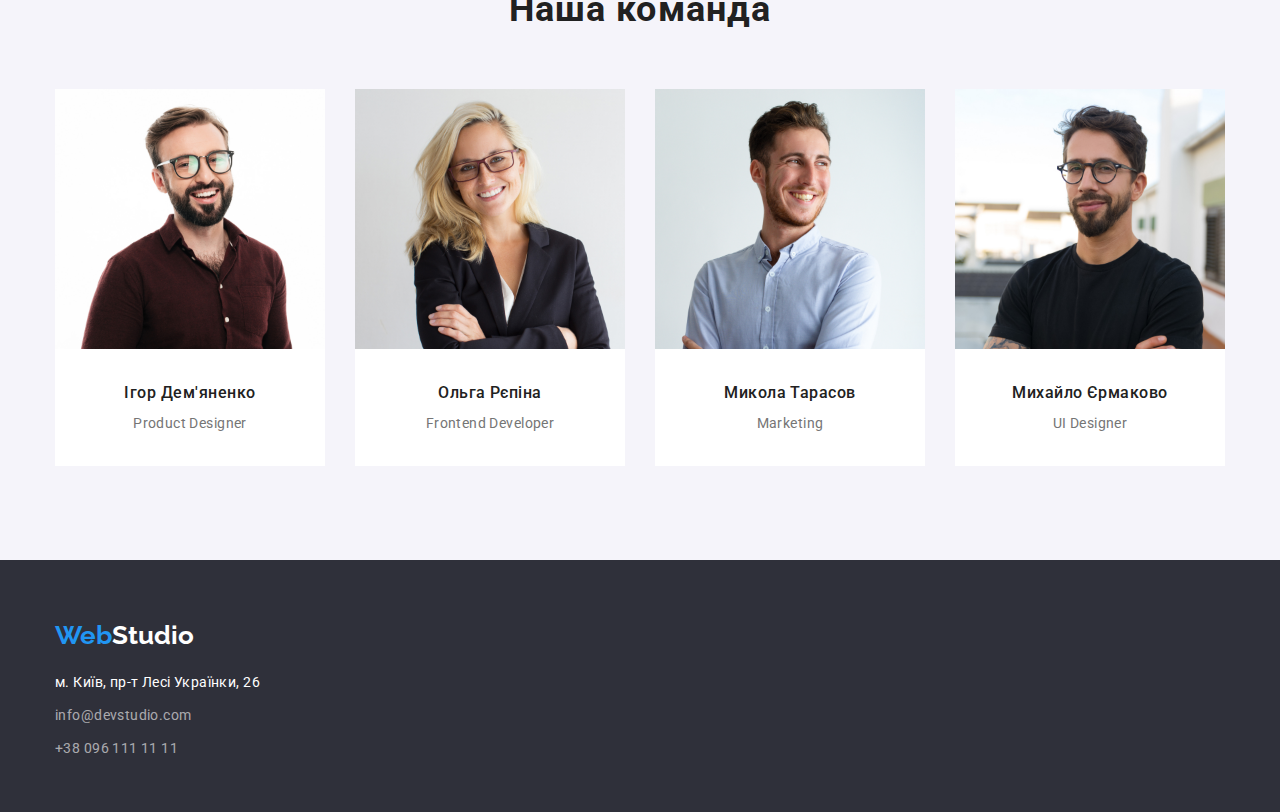
==== commit 26c2bf11: "#3" ====
--- a/index.html
+++ b/index.html
@@ -24,22 +24,23 @@
 
     <header class="header">
 
-        <div class="container">
+        <div class="container page__header">
             <nav class="header__nav">
 
                 <a href="/" class="logo link"><span class="article">Web</span>Studio</a>
 
                 <ul class="menu list">
-                    <li><a href="#" class="menu__nav menu__active link">Студія</a></li>
-                    <li><a href="./portfolio.html" class="menu__nav link">Портфоліо</a></li>
-                    <li><a href="#" class="menu__nav link">Контакти</a></li>
+                    <li class="item"><a href="#" class="menu__nav menu__active link">Студія</a></li>
+                    <li class="item"><a href="./portfolio.html" class="menu__nav link">Портфоліо</a></li>
+                    <li class="item"><a href="#" class="menu__nav link">Контакти</a></li>
                 </ul>
 
             </nav>
 
             <ul class="contacts list">
-                <li> <a href="mailto:info@devstudio.com" class="contacts__nav link">info@devstudio.com</a> </li>
-                <li> <a href="tel:+380961111111" class="contacts__nav link">+38 096 111 11 11</a> </li>
+                <li class="item"> <a href="mailto:info@devstudio.com" class="contacts__nav link">info@devstudio.com</a>
+                </li>
+                <li class="item"> <a href="tel:+380961111111" class="contacts__nav link">+38 096 111 11 11</a> </li>
             </ul>
         </div>
 
@@ -107,34 +108,42 @@
 
         </section>
 
-        <section class="section">
+        <section class="section section__bgcolor">
 
             <div class="container">
-                <h2 class="section__tittle">Наша команда</h2>
+                <h2 class="section__tittle team__tittle">Наша команда</h2>
 
                 <ul class="team list">
                     <li class="team__person">
                         <img src="./images/worker1.jpg" class="person__img" width="270" alt="Працівник чоловік Ігор">
-                        <h3 class="person__name">Ігор Дем'яненко</h3>
-                        <p class="text">Product Designer</p>
+                        <div class="person__item">
+                            <h3 class="person__name">Ігор Дем'яненко</h3>
+                            <p class="text">Product Designer</p>
+                        </div>
                     </li>
 
                     <li class="team__person">
                         <img src="./images/worker2.jpg" class="person__img" width="270" alt="Працівник жінка Ольга">
-                        <h3 class="person__name">Ольга Рєпіна</h3>
-                        <p class="text">Frontend Developer</p>
+                        <div class="person__item">
+                            <h3 class="person__name">Ольга Рєпіна</h3>
+                            <p class="text">Frontend Developer</p>
+                        </div>
                     </li>
 
                     <li class="team__person">
                         <img src="./images/worker3.jpg" class="person__img" width="270" alt="Працівник чоловік Микола">
-                        <h3 class="person__name"> Микола Тарасов </h3>
-                        <p class="text">Marketing</p>
+                        <div class="person__item">
+                            <h3 class="person__name"> Микола Тарасов </h3>
+                            <p class="text">Marketing</p>
+                        </div>
                     </li>
 
                     <li class="team__person">
                         <img src="./images/worker4.jpg" class="person__img" width="270" alt="Працівник чоловік Михайло">
-                        <h3 class="person__name">Михайло Єрмаково</h3>
-                        <p class="text">UI Designer</p>
+                        <div class="person__item">
+                            <h3 class="person__name">Михайло Єрмаково</h3>
+                            <p class="text inform">UI Designer</p>
+                        </div>
                     </li>
                 </ul>
             </div>
@@ -146,16 +155,17 @@
     <footer class="footer">
 
         <div class="container">
-            <a href="/" class="logo link"><span class="footer__art">Web</span><span
+            <a href="/" class="logo logo__item link"><span class="footer__art">Web</span><span
                     class="footer__secart">Studio</span></a>
 
             <address class="address">
                 <ul class="address__book list">
-                    <li> <a href="" class="address__nav link"> м. Київ, пр-т Лесі Українки, 26 </a> </li>
+                    <li class="item"> <a href="" class="address__nav link"> м. Київ, пр-т Лесі Українки, 26 </a> </li>
 
-                    <li> <a href="mailto:info@devstudio.com" class="address__link link">info@devstudio.com</a> </li>
+                    <li class="item"> <a href="mailto:info@devstudio.com"
+                            class="address__link link">info@devstudio.com</a> </li>
 
-                    <li> <a href="tel:+380961111111" class="address__tel link">+38 096 111 11 11</a> </li>
+                    <li class="item"> <a href="tel:+380961111111" class="address__tel link">+38 096 111 11 11</a> </li>
                 </ul>
             </address>
         </div>
--- a/css/styles.css
+++ b/css/styles.css
@@ -25,6 +25,8 @@
 }
 
 .list {
+    margin: 0;
+    padding: 0;
     list-style-type: none;
 }
 
@@ -35,8 +37,6 @@
     padding-left: 15px;
     padding-right: 15px;
     margin: 0 auto;
-
-    outline: 1px solid orangered;
 }
 
 /* Logo */
@@ -70,10 +70,15 @@
 /* Buttons */
 
 .main__button {
+    padding: 10px 32px;
+    margin-bottom: 200px;
+
     font-weight: 700;
     font-size: 16px;
     line-height: 1.9;
     letter-spacing: 0.06em;
+    border-radius: 4px;
+    border: none;
 
     background-color: var(--second-color);
     color: var(--white-text-color);
@@ -86,6 +91,7 @@
 .buttons {}
 
 .button {
+
     font-weight: 500;
     font-size: 16px;
     line-height: 1.6;
@@ -104,9 +110,19 @@
 
 /* Header */
 
-.header {}
+.header {
+    height: 80px;
+    border-bottom: 1px solid #ECECEC;
+}
+
+.page__header {
+    display: flex;
+    align-items: center;
+}
 
 .header__nav {
+    display: flex;
+    align-items: center;
 
     font-weight: 500;
     font-size: 14px;
@@ -119,12 +135,20 @@
 /* Menu */
 
 .menu {
+    display: flex;
+    margin-left: 93px;
+
     cursor: pointer;
-    margin: 0;
-    padding: 0;
+}
+
+.menu .item:not(:last-child) {
+    margin-right: 50px;
 }
 
 .menu__nav {
+    display: block;
+    padding-top: 32px;
+    padding-bottom: 32px;
     color: var(--main-color);
 }
 
@@ -140,9 +164,14 @@
 /* Contacts */
 
 .contacts {
+    display: flex;
+    margin-left: auto;
+
     cursor: pointer;
-    margin: 0;
-    padding: 0;
+}
+
+.contacts .item:not(:last-child) {
+    margin-right: 50px;
 }
 
 .contacts__nav {
@@ -161,11 +190,16 @@
 /* Main */
 
 .main {
+    height: 600px;
+    margin-bottom: 94px;
+    text-align: center;
     background-color: var(--background-color);
 }
 
 .main__tittle {
     margin: 0;
+    margin-bottom: 30px;
+    padding-top: 200px;
 
     font-weight: 900;
     font-size: 44px;
@@ -182,8 +216,14 @@
 
 .section {}
 
+.section:not(:last-child) {
+    margin-bottom: 94px;
+}
+
 .section__tittle {
     margin: 0;
+    margin-bottom: 50px;
+    padding-top: 20px;
 
     font-weight: 700;
     font-size: 36px;
@@ -198,17 +238,30 @@
     display: none;
 }
 
+.section__bgcolor {
+    background-color: var(--background-team);
+}
+
 /* Features */
 
 .features {
     margin: 0;
     padding-left: 0;
+    height: 98px;
+
+    display: flex;
+    justify-content: space-between;
 }
 
 .features__story {}
 
+.features__story:not(:first-child) {
+    margin-left: 30px;
+}
+
 .features__tittle {
     margin: 0;
+    margin-bottom: 10px;
 
     font-weight: 700;
     font-size: 14px;
@@ -224,23 +277,52 @@
 .projects {
     margin: 0;
     padding-left: 0;
+
+    display: flex;
+    justify-content: space-between;
 }
 
 .projects__example {}
 
+.projects__example:not(:first-child) {
+    margin-left: 30px;
+}
+
 /* Team */
 
 .team {
     margin: 0;
     padding-left: 0;
-}
-
-.team__person {}
-
-.person__img {}
+
+    display: flex;
+    justify-content: space-between;
+}
+
+.team__tittle {
+    padding-top: 94px;
+}
+
+.team__person {
+    margin-bottom: 94px;
+
+    background-color: var(--white-text-color);
+}
+
+.team__person:not(:first-child) {
+    margin-left: 30px;
+}
+
+.person__img {
+    margin-bottom: 30px;
+}
+
+.person__item {
+    text-align: center;
+}
 
 .person__name {
     margin: 0;
+    margin-bottom: 10px;
 
     font-weight: 500;
     font-size: 16px;
@@ -250,6 +332,10 @@
     color: var(--main-color);
 }
 
+.inform {
+    margin-bottom: 30px;
+}
+
 /* Portfolio */
 
 .portfolio {}
@@ -268,11 +354,18 @@
 /* Footer */
 
 .footer {
+    height: 252px;
     background-color: var(--background-color);
 }
 
 .footer__secart {
     color: var(--white-text-color);
+}
+
+.logo__item {
+    display: block;
+    padding-top: 60px;
+    padding-bottom: 20px;
 }
 
 /* Address */
@@ -288,6 +381,10 @@
     font-size: 14px;
     line-height: 1.7;
     letter-spacing: 0.03em;
+}
+
+.address__book .item:not(:last-child) {
+    margin-bottom: 9px;
 }
 
 .address__nav {
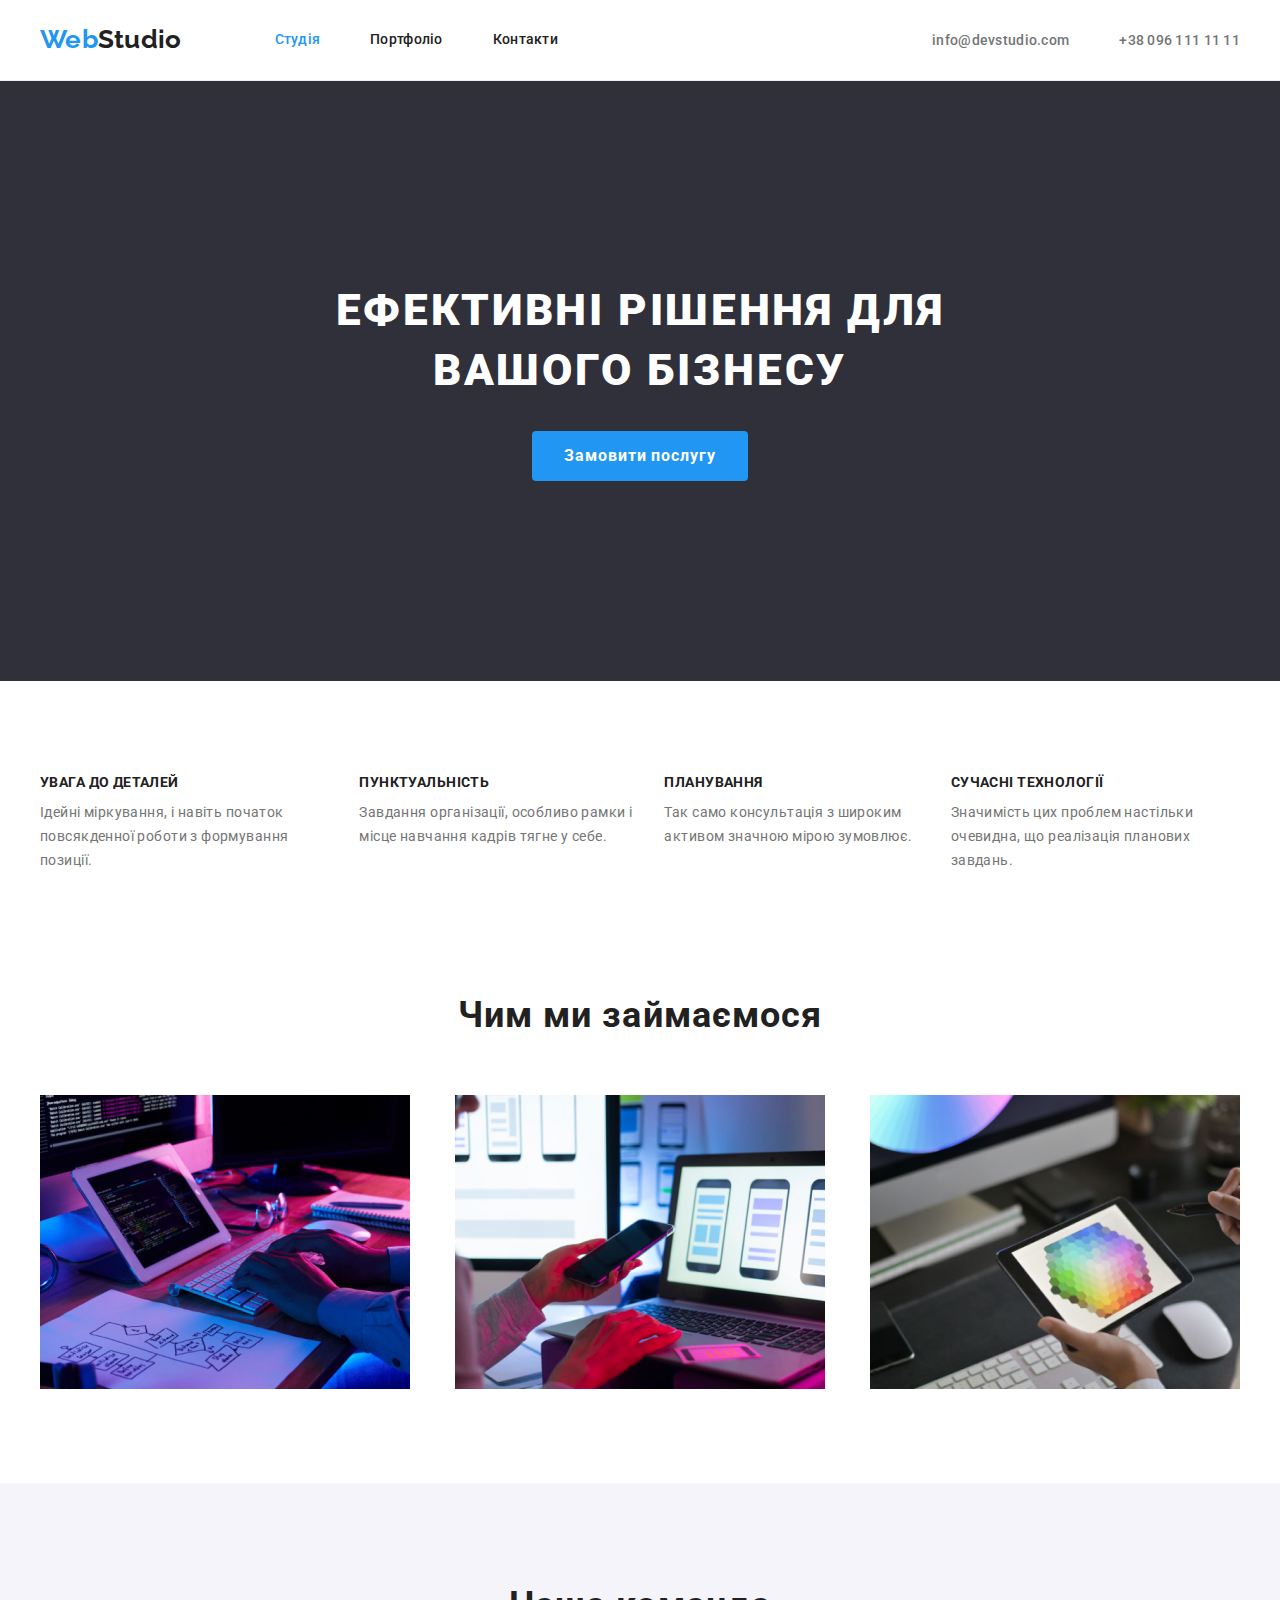
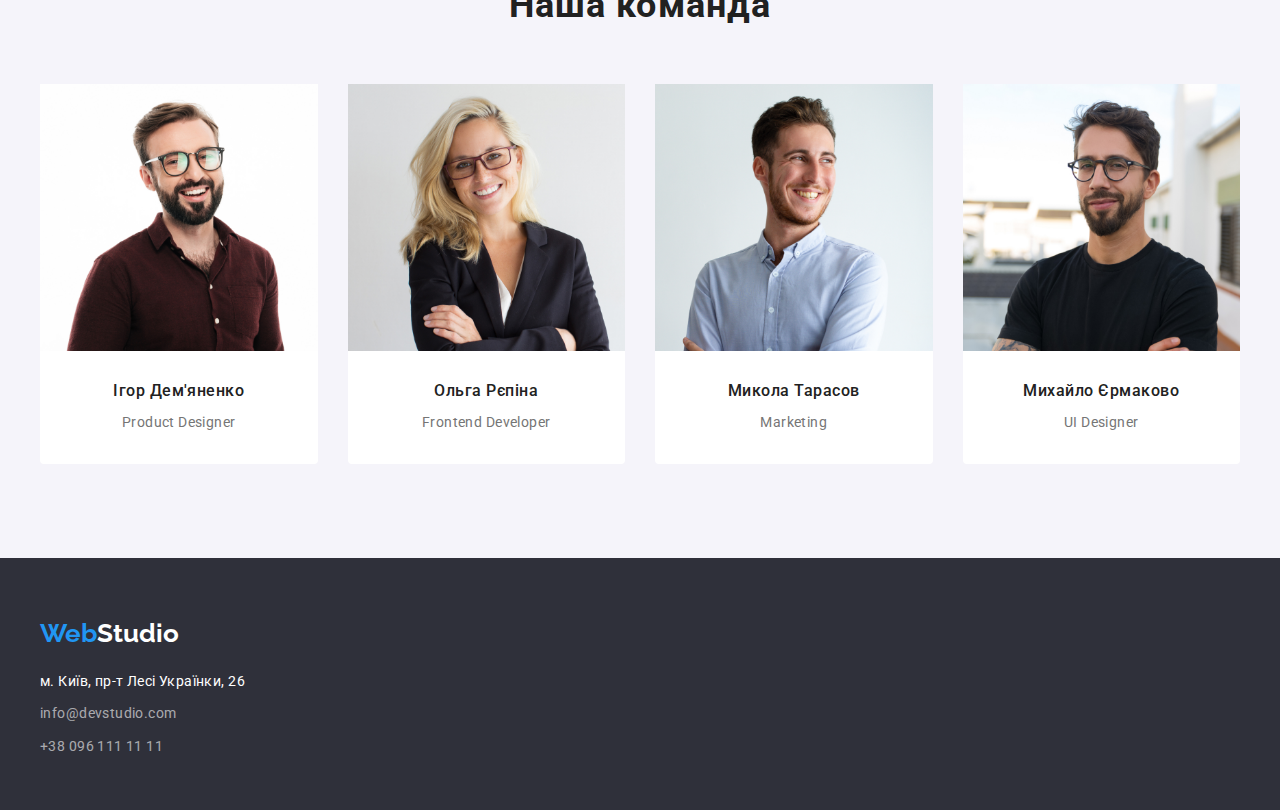
==== commit ab9b7cd3: "#7" ====
--- a/index.html
+++ b/index.html
@@ -27,7 +27,7 @@
         <div class="container page__header">
             <nav class="header__nav">
 
-                <a href="/" class="logo link"><span class="article">Web</span>Studio</a>
+                <a href="./index.html" class="logo link"><span class="article">Web</span>Studio</a>
 
                 <ul class="menu list">
                     <li class="item"><a href="#" class="menu__nav menu__active link">Студія</a></li>
@@ -155,7 +155,7 @@
     <footer class="footer">
 
         <div class="container">
-            <a href="/" class="logo logo__item link"><span class="footer__art">Web</span><span
+            <a href="./index.html" class="logo logo__item link"><span class="footer__art">Web</span><span
                     class="footer__secart">Studio</span></a>
 
             <address class="address">
--- a/css/styles.css
+++ b/css/styles.css
@@ -20,6 +20,11 @@
     color: var(--main-text-color);
 }
 
+img {
+    display: block;
+    width: 100%;
+}
+
 .link {
     text-decoration: none;
 }
@@ -33,7 +38,7 @@
 /* Container */
 
 .container {
-    width: 1170px;
+    width: 1200px;
     padding-left: 15px;
     padding-right: 15px;
     margin: 0 auto;
@@ -88,9 +93,19 @@
 
 }
 
-.buttons {}
+.buttons {
+    display: flex;
+    justify-content: center;
+
+    margin-top: 94px;
+    margin-bottom: 50px;
+}
+
+
 
 .button {
+    padding: 6px 22px;
+    /* margin-right: 10px; */
 
     font-weight: 500;
     font-size: 16px;
@@ -100,6 +115,12 @@
 
     text-align: center;
     cursor: pointer;
+    border: none;
+    border-radius: 4px;
+}
+
+.item:not(:last-child) {
+    margin-right: 8px;
 }
 
 .button:hover,
@@ -306,6 +327,7 @@
     margin-bottom: 94px;
 
     background-color: var(--white-text-color);
+    border-radius: 0px 0px 4px 4px;
 }
 
 .team__person:not(:first-child) {
@@ -338,11 +360,37 @@
 
 /* Portfolio */
 
-.portfolio {}
-
-.portfolio__example {}
+.portfolio {
+    display: flex;
+    flex-wrap: wrap;
+
+    margin-bottom: 94px;
+}
+
+.portfolio .portfolio__example {
+    margin-right: 0;
+    width: 370px;
+}
+
+.portfolio__example:not(:nth-child(3n)) {
+    margin-right: 30px;
+}
+
+.portfolio__example:not(:nth-last-child(-n+3)) {
+    margin-bottom: 30px;
+}
+
+.portfolio__item {
+    /* padding-left: 24px;
+    padding-right: 24px; */
+    margin-left: 24px;
+    margin-right: 24px;
+}
 
 .portfolio__tittle {
+
+    margin-top: 20px;
+    margin-bottom: 4px;
     font-weight: 700;
     font-size: 18px;
     line-height: 2;
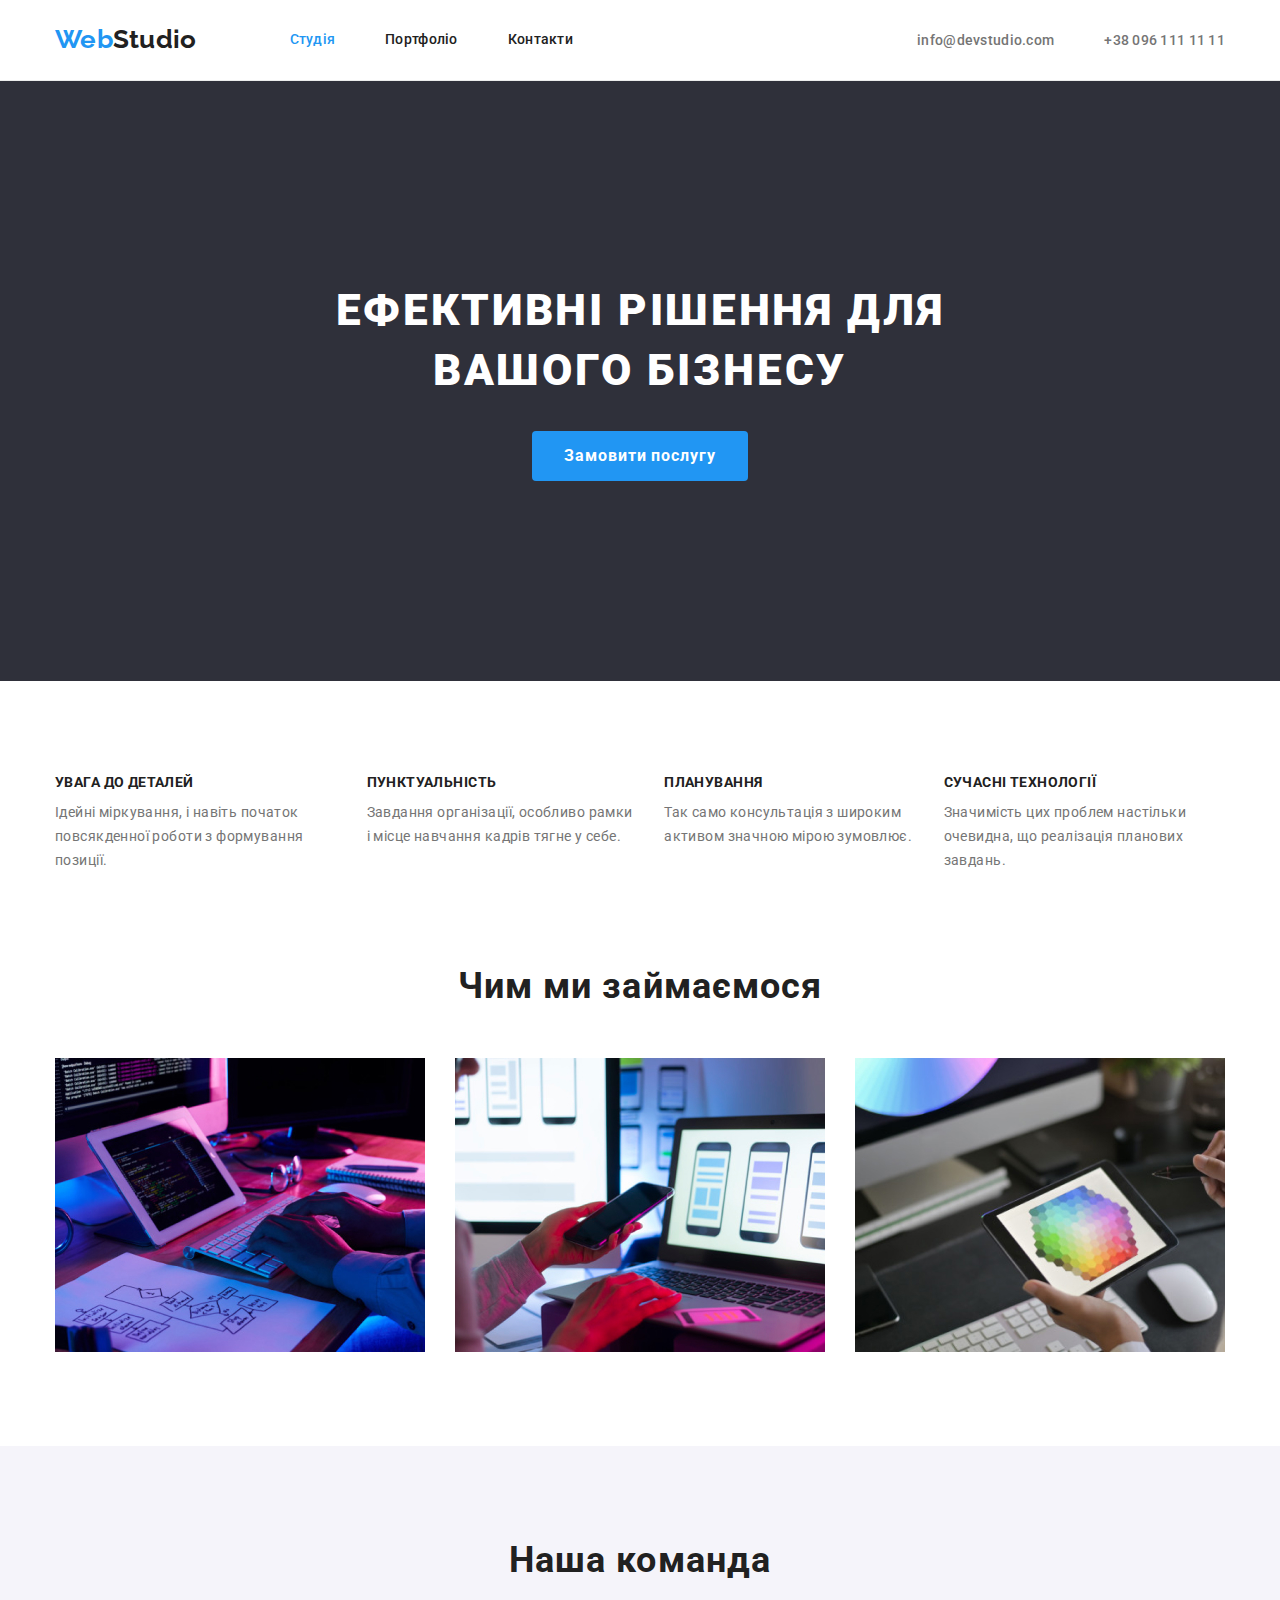
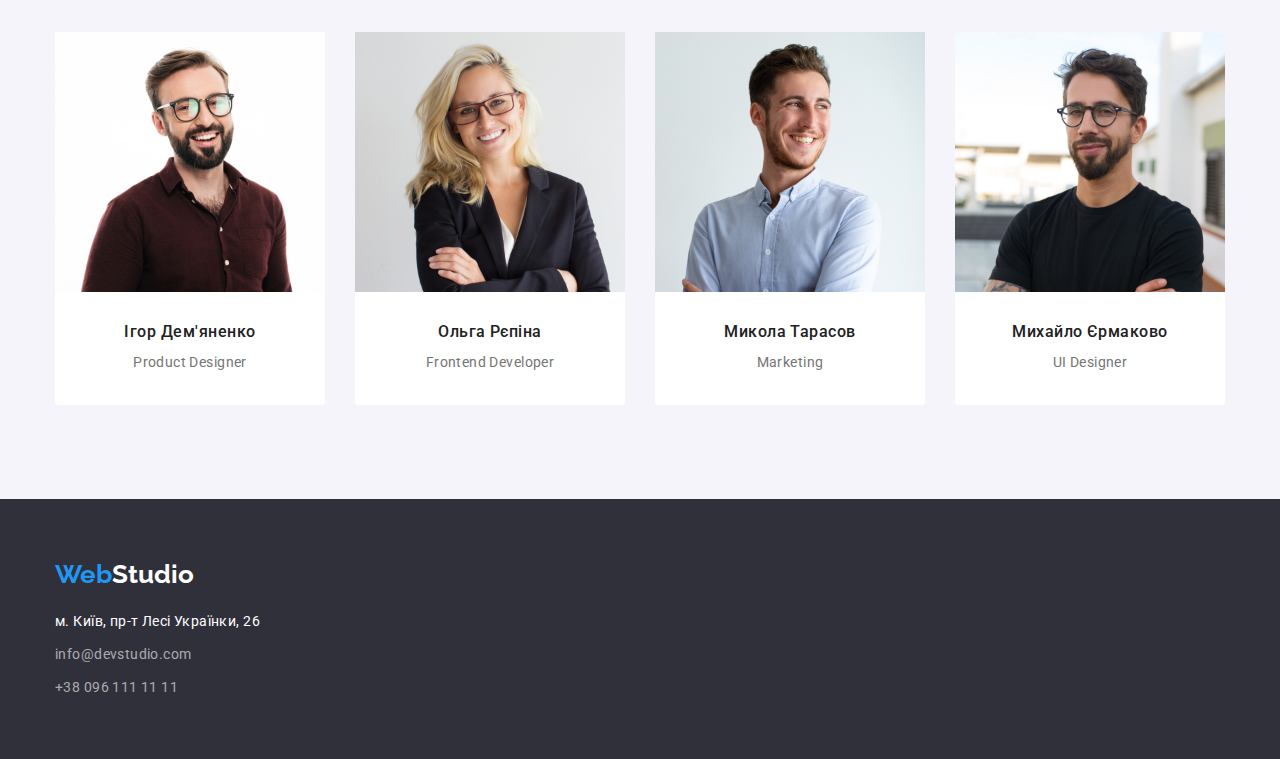
==== commit e9ed8aae: "#9" ====
--- a/index.html
+++ b/index.html
@@ -91,7 +91,7 @@
 
         </section>
 
-        <section class="section">
+        <section class="section section__item">
 
             <div class="container">
                 <h2 class="section__tittle">Чим ми займаємося</h2>
@@ -111,7 +111,7 @@
         <section class="section section__bgcolor">
 
             <div class="container">
-                <h2 class="section__tittle team__tittle">Наша команда</h2>
+                <h2 class="section__tittle">Наша команда</h2>
 
                 <ul class="team list">
                     <li class="team__person">
@@ -142,7 +142,7 @@
                         <img src="./images/worker4.jpg" class="person__img" width="270" alt="Працівник чоловік Михайло">
                         <div class="person__item">
                             <h3 class="person__name">Михайло Єрмаково</h3>
-                            <p class="text inform">UI Designer</p>
+                            <p class="text">UI Designer</p>
                         </div>
                     </li>
                 </ul>
--- a/css/styles.css
+++ b/css/styles.css
@@ -7,12 +7,7 @@
     --background-team: #F5F4FA;
     --footer-text-color: rgba(255, 255, 255, 0.6);
     --background-button: #F5F4FA;
-}
-
-*,
-*::before,
-*::after {
-    box-sizing: inherit;
+    --portfolio-border-color: #EEEEEE;
 }
 
 body {
@@ -22,7 +17,8 @@
 
 img {
     display: block;
-    width: 100%;
+    max-width: 100%;
+    height: auto;
 }
 
 .link {
@@ -76,7 +72,6 @@
 
 .main__button {
     padding: 10px 32px;
-    margin-bottom: 200px;
 
     font-weight: 700;
     font-size: 16px;
@@ -97,7 +92,6 @@
     display: flex;
     justify-content: center;
 
-    margin-top: 94px;
     margin-bottom: 50px;
 }
 
@@ -105,7 +99,6 @@
 
 .button {
     padding: 6px 22px;
-    /* margin-right: 10px; */
 
     font-weight: 500;
     font-size: 16px;
@@ -132,7 +125,6 @@
 /* Header */
 
 .header {
-    height: 80px;
     border-bottom: 1px solid #ECECEC;
 }
 
@@ -211,8 +203,7 @@
 /* Main */
 
 .main {
-    height: 600px;
-    margin-bottom: 94px;
+    padding: 200px 0;
     text-align: center;
     background-color: var(--background-color);
 }
@@ -220,7 +211,6 @@
 .main__tittle {
     margin: 0;
     margin-bottom: 30px;
-    padding-top: 200px;
 
     font-weight: 900;
     font-size: 44px;
@@ -235,20 +225,17 @@
 
 /* Section */
 
-.section {}
-
-.section:not(:last-child) {
-    margin-bottom: 94px;
+.section {
+    padding: 94px 0;
 }
 
 .section__tittle {
     margin: 0;
     margin-bottom: 50px;
-    padding-top: 20px;
 
     font-weight: 700;
     font-size: 36px;
-    line-height: 1.6;
+    line-height: 1.16;
     letter-spacing: 0.03em;
     color: var(--main-color);
 
@@ -259,6 +246,10 @@
     display: none;
 }
 
+.section__item {
+    padding-top: 0;
+}
+
 .section__bgcolor {
     background-color: var(--background-team);
 }
@@ -268,7 +259,6 @@
 .features {
     margin: 0;
     padding-left: 0;
-    height: 98px;
 
     display: flex;
     justify-content: space-between;
@@ -300,7 +290,6 @@
     padding-left: 0;
 
     display: flex;
-    justify-content: space-between;
 }
 
 .projects__example {}
@@ -319,13 +308,7 @@
     justify-content: space-between;
 }
 
-.team__tittle {
-    padding-top: 94px;
-}
-
 .team__person {
-    margin-bottom: 94px;
-
     background-color: var(--white-text-color);
     border-radius: 0px 0px 4px 4px;
 }
@@ -334,11 +317,10 @@
     margin-left: 30px;
 }
 
-.person__img {
-    margin-bottom: 30px;
-}
+.person__img {}
 
 .person__item {
+    padding: 30px 0;
     text-align: center;
 }
 
@@ -354,17 +336,11 @@
     color: var(--main-color);
 }
 
-.inform {
-    margin-bottom: 30px;
-}
-
 /* Portfolio */
 
 .portfolio {
     display: flex;
     flex-wrap: wrap;
-
-    margin-bottom: 94px;
 }
 
 .portfolio .portfolio__example {
@@ -381,15 +357,14 @@
 }
 
 .portfolio__item {
-    /* padding-left: 24px;
-    padding-right: 24px; */
-    margin-left: 24px;
-    margin-right: 24px;
+    padding: 20px 24px;
+    border-left: 1px solid var(--portfolio-border-color);
+    border-right: 1px solid var(--portfolio-border-color);
+    border-bottom: 1px solid var(--portfolio-border-color);
 }
 
 .portfolio__tittle {
-
-    margin-top: 20px;
+    margin-top: 0;
     margin-bottom: 4px;
     font-weight: 700;
     font-size: 18px;
@@ -399,10 +374,12 @@
     color: var(--main-color);
 }
 
+.portfolio__text {}
+
 /* Footer */
 
 .footer {
-    height: 252px;
+    padding: 60px 0;
     background-color: var(--background-color);
 }
 
@@ -412,8 +389,7 @@
 
 .logo__item {
     display: block;
-    padding-top: 60px;
-    padding-bottom: 20px;
+    margin-bottom: 20px;
 }
 
 /* Address */
